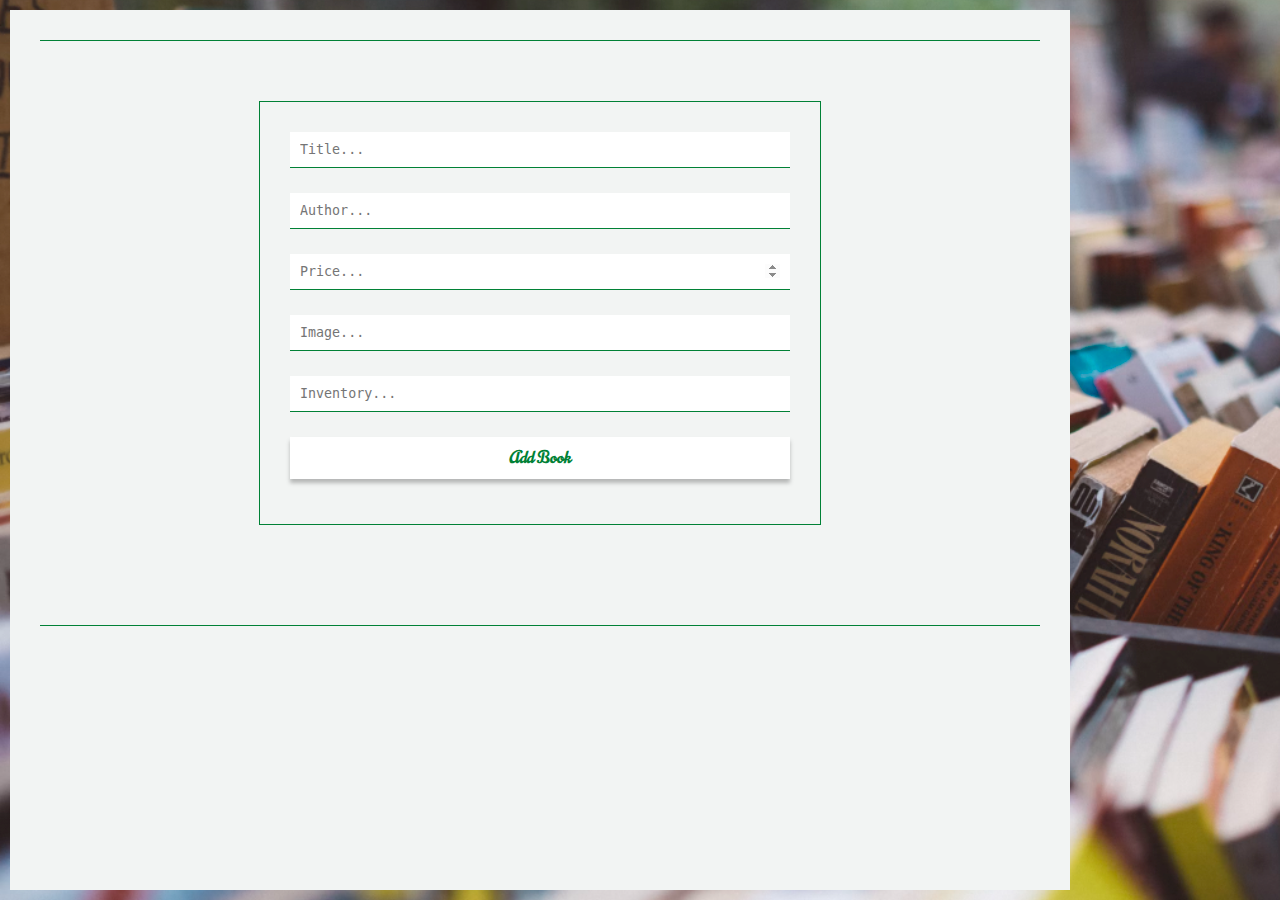
==== index.html @ 73afed51 "added style link to html" ====
<html lang="en">
  <head>
    <meta charset="UTF-8" />
    <meta http-equiv="X-UA-Compatible" content="IE=edge" />
    <meta name="viewport" content="width=device-width, initial-scale=1.0" />
   
    <link rel="preconnect" href="https://fonts.googleapis.com">
    <link rel="preconnect" href="https://fonts.gstatic.com" crossorigin>
    <link rel="preconnect" href="https://fonts.googleapis.com">
    <link rel="preconnect" href="https://fonts.gstatic.com" crossorigin>
    <link rel="preconnect" href="https://fonts.googleapis.com">
    <link rel="preconnect" href="https://fonts.gstatic.com" crossorigin>
    <link href="https://fonts.googleapis.com/css2?family=Josefin+Slab:ital,wght@0,300;0,400;1,600&family=La+Belle+Aurore&family=Nanum+Myeongjo:wght@400;700&family=Norican&display=swap" rel="stylesheet"> <link rel="stylesheet" href="my-style.css">
    <link rel="stylesheet" href="style.css" />
    <script defer src="src/requests.js"></script>
    <script defer src="src/rendering.js"></script>
    <script defer src="src/events.js"></script>
    <script defer src="src/external_api.js"></script>
    <script defer src="src/index.js"></script>
    

  <title>JS Data Types and Variables</title>
  </head>
  <body>
    <div class="list App light" id="header">
      <header>
        <div>
          <h1></h1>
          <div id="banner"></div>
        </div>
      </header>
      <main>
        <div id="form-wrapper">
          <form id="book-form" class="form">
          
            <!-- <label for="title">Title:</label> -->
            <input type="text" id="form-title" name="title" placeholder="Title...">
  
            <!-- <label for="author">Author:</label> -->
            <input type="text" id="form-author" name="author" placeholder="Author...">
          
            <!-- <label for="price">Price:</label> -->
            <input type="number" id="form-price" name="price" placeholder="Price...">
          
            <!-- <label for="imageUrl">Image url:</label> -->
            <input type="text" id="form-imageUrl" name="imageUrl" placeholder="Image...">
          
            <!-- <label for="inventory">Inventory:</label> -->
            <input type="text" id="inventory" name="inventory" placeholder="Inventory...">
              
            <input type="submit" value="Add Book"/>
          </form>
      </div>
        <div class="list">
          <ul id="book-list" class="cards">
          </ul>
        </div>
        
      </main>
      <footer>
        <div></div>
        <div></div>
        <div></div>
      </footer>
    </div>
  </body>
  
</html>
---- my-style.css ----
:root {
    --green: rgb(1, 129, 54);
    --black: rgb(33, 41, 34);
    --maroon: rgb(73, 53, 57);
    --white: rgb(242, 244, 243);
    --serif-font: 'Nanum Myeongjo', serif;
    --deco-font: 'Josefin Slab', serif;
    --script-font: 'Norican', cursive;
    --box-raised: rgba(0, 0, 0, 0.25) 0px 4px 4px 0px;
    --box-pressed: rgba(0, 0, 0, 0.25) 0px 2px 1px 0px;
}

html {
    background-image: url('/assets/books.png')
}
body {
    max-width: 1000px;
    margin: 10px;
    padding: 30px;
    font-family: var(--serif-font);
    background-color: var(--white);
    color: var(--green);
    font-weight:900;
}

button {
    background-color: white;
    border: none;
    font-family: var(--serif-font);
    transition: all .2s;
    color: var(--green);
    border: solid 1px var(--green);
    padding: 4px 10px;

}
button:hover {
    cursor:pointer;
    background-color: var(--green);
    color: var(--white);
    transition: all .1s;
}

input:focus-visible {
    outline-color: var(--green);
}
h1 {
    font-style: italic;
    font-family: var(--script-font);
    border-bottom: solid 1px var(--green);
}

.list {
    max-width: 1000px;
}

#form-wrapper {
    margin: 0 auto;
   
}


#book-form {
    max-width: 500px;
    min-width: 400px;
    display: grid;
    grid-template-columns: 1fr;
    gap: 10px;
    border: solid 1px var(--green);
    padding: 30px;
    margin: 60px auto;
}

#book-form input[type="submit"]{
    padding: 10px;
    /* grid-column-start: 1;
    grid-column-end: 3; */
    font-family: var(--script-font);
    font-weight: bold;
    /* border: solid 1px var(--green); */
    border: none;
    font-size: 16px;
    color: var(--green);
    background-color: white;
    box-shadow: var(--box-raised);
}
#book-form input[type="submit"]:hover {
    /* background-color: var(--green);
    color: var(--white); */
    box-shadow: var(--box-pressed);
    transform: translateY(4px);
    transition: all .1s;
}

#book-form input {
    margin-bottom: 15px;
    background-color: white;
    padding: 10px;
    color: var(--green);
    border: none;
    border-bottom: solid 1px var(--green);
    font-family: monospace;
}

#book-list {
    display: grid;
    grid-template-columns: 1fr 1fr 1fr;
    gap: 20px;
    max-width: 800px;
    margin: 0 auto;
    justify-content: space-evenly;
}

ul {
    list-style: none;
}
.list-li {
    display: flex;
    flex-direction: column;
    max-width: 300px;
    margin: 0 auto;
}

.card {
    /* border: solid 1px var(--maroon); */
    border-radius: 23px;
    padding: 5% 5% 5%;
    background-color: white;
    box-shadow: rgba(0, 0, 0, 0.25) 0px 4px 4px 0px;
}

.card:hover {
    transform: translateY(4px);
    transition: all .1s;
    box-shadow: rgba(0, 0, 0, 0.25) 0px 2px 1px 0px
}

.card img {
    width: 100%;
    margin-bottom: 20px;
    height: 60%;
}
.card h3 {
    height: 45px;
    font-family: var(--deco-font);
    color: var(--green);
}
.card p {
    color: var(--green);
    font-family: var(--serif-font);
    font-size: 12px;
}
.card button {
    float: right;
    
}
.card input {
    border: solid 1px var(--green);
    font-family: var(--serif-font);
    color: var(--green);
    width: 100px;
    padding: 4px 10px;
    border-radius: 10px;
}

footer {
    border-top: solid 1px var(--green);
    padding-top: 30px;
    margin-top: 40px;
    font-family: var(--script-font);
    font-size: 14px;
}
input[type=number]::-webkit-inner-spin-button, 
input[type=number]::-webkit-outer-spin-button {  
    background-color: white;
    color: var(--green);

   opacity: 1;

}
---- style.css ----
:root {
    --green: rgb(1, 129, 54);
    --black: rgb(33, 41, 34);
    --maroon: rgb(73, 53, 57);
    --white: rgb(242, 244, 243);
    --serif-font: 'Nanum Myeongjo', serif;
    --deco-font: 'Josefin Slab', serif;
    --script-font: 'Norican', cursive;
    --box-raised: rgba(0, 0, 0, 0.25) 0px 4px 4px 0px;
    --box-pressed: rgba(0, 0, 0, 0.25) 0px 2px 1px 0px;
}

html {
    background-image: url('/assets/books.png')
}
body {
    max-width: 1000px;
    margin: 10px;
    padding: 30px;
    font-family: var(--serif-font);
    background-color: var(--white);
    color: var(--green);
    font-weight:900;
}

button {
    background-color: white;
    border: none;
    font-family: var(--serif-font);
    transition: all .2s;
    color: var(--green);
    border: solid 1px var(--green);
    padding: 4px 10px;

}
button:hover {
    cursor:pointer;
    background-color: var(--green);
    color: var(--white);
    transition: all .1s;
}

input:focus-visible {
    outline-color: var(--green);
}
h1 {
    font-style: italic;
    font-family: var(--script-font);
    border-bottom: solid 1px var(--green);
}

.list {
    max-width: 1000px;
}

#form-wrapper {
    margin: 0 auto;
   
}


#book-form {
    max-width: 500px;
    min-width: 400px;
    display: grid;
    grid-template-columns: 1fr;
    gap: 10px;
    border: solid 1px var(--green);
    padding: 30px;
    margin: 60px auto;
}

#book-form input[type="submit"]{
    padding: 10px;
    /* grid-column-start: 1;
    grid-column-end: 3; */
    font-family: var(--script-font);
    font-weight: bold;
    /* border: solid 1px var(--green); */
    border: none;
    font-size: 16px;
    color: var(--green);
    background-color: white;
    box-shadow: var(--box-raised);
}
#book-form input[type="submit"]:hover {
    /* background-color: var(--green);
    color: var(--white); */
    box-shadow: var(--box-pressed);
    transform: translateY(4px);
    transition: all .1s;
}

#book-form input {
    margin-bottom: 15px;
    background-color: white;
    padding: 10px;
    color: var(--green);
    border: none;
    border-bottom: solid 1px var(--green);
    font-family: monospace;
}

#book-list {
    display: grid;
    grid-template-columns: 1fr 1fr 1fr;
    gap: 20px;
    max-width: 800px;
    margin: 0 auto;
    justify-content: space-evenly;
}

ul {
    list-style: none;
}
.list-li {
    display: flex;
    flex-direction: column;
    max-width: 300px;
    margin: 0 auto;
}

.card {
    /* border: solid 1px var(--maroon); */
    border-radius: 23px;
    padding: 5% 5% 5%;
    background-color: white;
    box-shadow: rgba(0, 0, 0, 0.25) 0px 4px 4px 0px;
}

.card:hover {
    transform: translateY(4px);
    transition: all .1s;
    box-shadow: rgba(0, 0, 0, 0.25) 0px 2px 1px 0px
}

.card img {
    width: 100%;
    margin-bottom: 20px;
    height: 60%;
}
.card h3 {
    height: 45px;
    font-family: var(--deco-font);
    color: var(--green);
}
.card p {
    color: var(--green);
    font-family: var(--serif-font);
    font-size: 12px;
}
.card button {
    float: right;
    
}
.card input {
    border: solid 1px var(--green);
    font-family: var(--serif-font);
    color: var(--green);
    width: 100px;
    padding: 4px 10px;
    border-radius: 10px;
}

footer {
    border-top: solid 1px var(--green);
    padding-top: 30px;
    margin-top: 40px;
    font-family: var(--script-font);
    font-size: 14px;
}
input[type=number]::-webkit-inner-spin-button, 
input[type=number]::-webkit-outer-spin-button {  
    background-color: white;
    color: var(--green);

   opacity: 1;

}
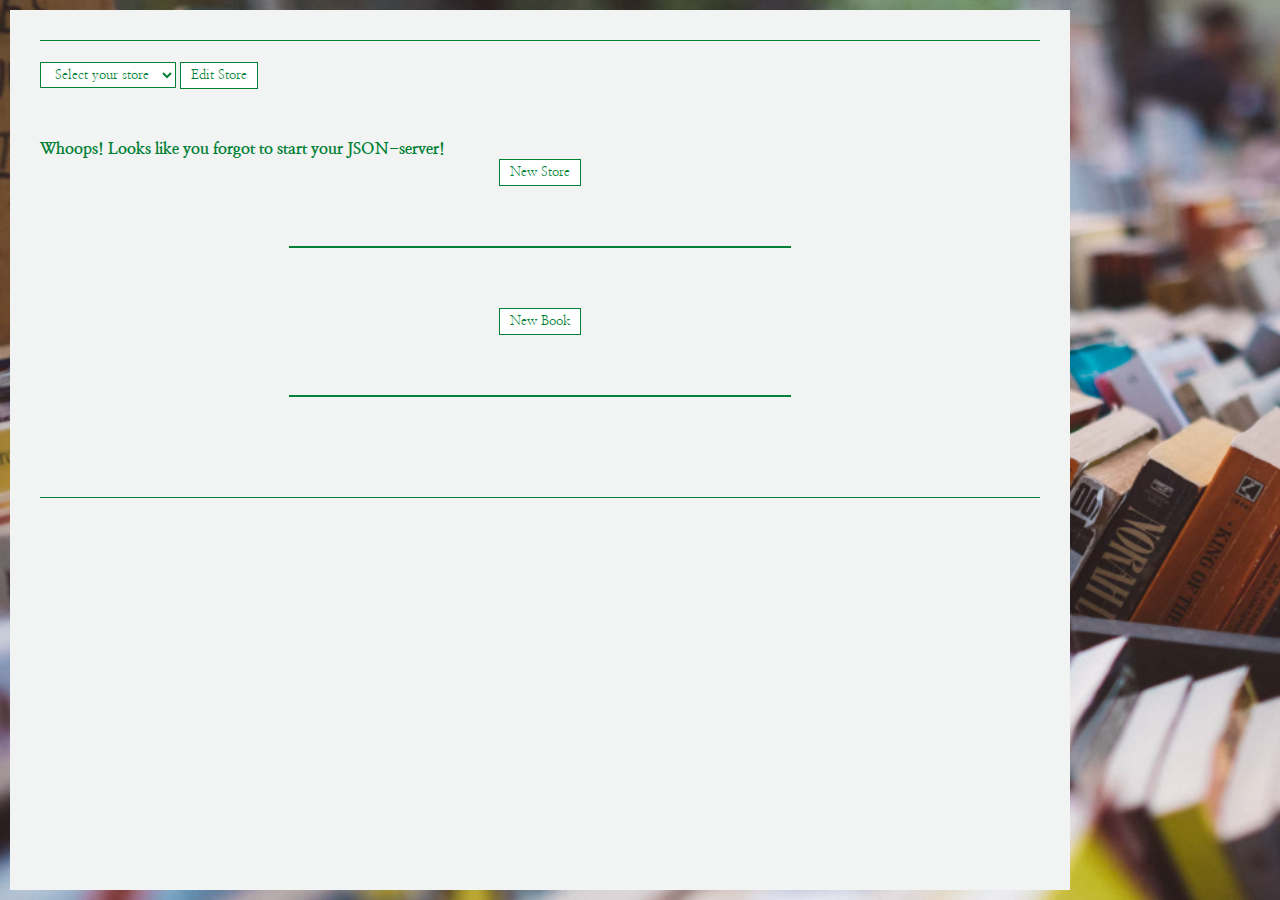
==== commit d62abd09: "complete solution and gitignore" ====
--- a/index.html
+++ b/index.html
@@ -1,68 +1,118 @@
 <html lang="en">
-  <head>
-    <meta charset="UTF-8" />
-    <meta http-equiv="X-UA-Compatible" content="IE=edge" />
-    <meta name="viewport" content="width=device-width, initial-scale=1.0" />
-   
-    <link rel="preconnect" href="https://fonts.googleapis.com">
-    <link rel="preconnect" href="https://fonts.gstatic.com" crossorigin>
-    <link rel="preconnect" href="https://fonts.googleapis.com">
-    <link rel="preconnect" href="https://fonts.gstatic.com" crossorigin>
-    <link rel="preconnect" href="https://fonts.googleapis.com">
-    <link rel="preconnect" href="https://fonts.gstatic.com" crossorigin>
-    <link href="https://fonts.googleapis.com/css2?family=Josefin+Slab:ital,wght@0,300;0,400;1,600&family=La+Belle+Aurore&family=Nanum+Myeongjo:wght@400;700&family=Norican&display=swap" rel="stylesheet"> <link rel="stylesheet" href="my-style.css">
-    <link rel="stylesheet" href="style.css" />
-    <script defer src="src/requests.js"></script>
-    <script defer src="src/rendering.js"></script>
-    <script defer src="src/events.js"></script>
-    <script defer src="src/external_api.js"></script>
-    <script defer src="src/index.js"></script>
-    
+	<head>
+		<meta charset="UTF-8" />
+		<meta http-equiv="X-UA-Compatible" content="IE=edge" />
+		<meta name="viewport" content="width=device-width, initial-scale=1.0" />
+		<!--GOOGLE FONTS-->
+		<link rel="preconnect" href="https://fonts.googleapis.com" />
+		<link rel="preconnect" href="https://fonts.gstatic.com" crossorigin />
+		<link
+			href="https://fonts.googleapis.com/css2?family=Josefin+Slab:ital,wght@0,300;0,400;1,600&family=La+Belle+Aurore&family=Nanum+Myeongjo:wght@400;700&family=Norican&display=swap"
+			rel="stylesheet"
+		/>
+		<link rel="stylesheet" href="my-style.css" />
+		<!--STYLE SHEET-->
+		<link rel="stylesheet" href="style.css" />
+		<!--JAVASCRIPT-->
+		<script defer src="src/render.js"></script>
+		<script defer src="src/request_helpers.js"></script>
+		<script defer src="src/events.js"></script>
+		<script defer src="src/testing.js"></script>
+		<script defer src="src/index.js"></script>
 
-  <title>JS Data Types and Variables</title>
-  </head>
-  <body>
-    <div class="list App light" id="header">
-      <header>
-        <div>
-          <h1></h1>
-          <div id="banner"></div>
-        </div>
-      </header>
-      <main>
-        <div id="form-wrapper">
-          <form id="book-form" class="form">
-          
-            <!-- <label for="title">Title:</label> -->
-            <input type="text" id="form-title" name="title" placeholder="Title...">
-  
-            <!-- <label for="author">Author:</label> -->
-            <input type="text" id="form-author" name="author" placeholder="Author...">
-          
-            <!-- <label for="price">Price:</label> -->
-            <input type="number" id="form-price" name="price" placeholder="Price...">
-          
-            <!-- <label for="imageUrl">Image url:</label> -->
-            <input type="text" id="form-imageUrl" name="imageUrl" placeholder="Image...">
-          
-            <!-- <label for="inventory">Inventory:</label> -->
-            <input type="text" id="inventory" name="inventory" placeholder="Inventory...">
-              
-            <input type="submit" value="Add Book"/>
-          </form>
-      </div>
-        <div class="list">
-          <ul id="book-list" class="cards">
-          </ul>
-        </div>
-        
-      </main>
-      <footer>
-        <div></div>
-        <div></div>
-        <div></div>
-      </footer>
-    </div>
-  </body>
-  
+		<title>JS DOM Events</title>
+	</head>
+	<body class="">
+		<div class="list App light" id="header">
+      
+			<header>
+				<h1 id="store-name"></h1>
+				<select id="store-selector">
+					<option value="" disabled selected>Select your store</option>
+				</select>
+        <button id="edit-store">Edit Store</button>
+				<div id="banner"></div>
+			</header>
+			
+			<main>
+				<div id="form-wrapper">
+					<button id="toggle-store-form" style="margin: 0 auto; display: block">New Store</button>
+					<form id="store-form" class="collapsed">
+						<input
+							type="text"
+							id="form-name"
+							name="name"
+							placeholder="Name..."
+						/>
+						<input
+							type="text"
+							id="form-location"
+							name="location"
+							placeholder="Location..."
+						/>
+						<input
+							type="text"
+							id="form-number"
+							name="number"
+							placeholder="Phone number..."
+						/>
+						<input type="submit" value="Add Store" />
+					</form>
+				</div>
+				<div id="form-wrapper">
+					<button id="toggle-form" style="margin: 0 auto; display: block">New Book</button>
+					<form id="book-form" class="collapsed">
+						<!-- <label for="title">Title:</label> -->
+						<input
+							type="text"
+							id="form-title"
+							name="title"
+							placeholder="Title..."
+						/>
+						<!-- <label for="author">Author:</label> -->
+						<input
+							type="text"
+							id="form-author"
+							name="author"
+							placeholder="Author..."
+						/>
+						<!-- <label for="price">Price:</label> -->
+						<input
+							type="number"
+							step=0.01
+							id="form-price"
+							name="price"
+							placeholder="Price..."
+						/>
+						<!-- <label for="imageUrl">Image url:</label> -->
+						<input
+							type="text"
+							id="form-imageUrl"
+							name="imageUrl"
+							placeholder="Image..."
+						/>
+						<!-- <label for="inventory">Inventory:</label> -->
+						<input
+							type="number"
+							id="inventory"
+							name="inventory"
+							placeholder="Inventory..."
+						/>
+						<input type="submit" value="Add Book" />
+					</form>
+				</div>
+
+				<div class="list">
+					<ul id="book-list"></ul>
+				</div>
+			</main>
+
+			<footer>
+				<div id="store"></div>
+				<div id="number"></div>
+				<div id="address"></div>
+			</footer>
+
+		</div>
+	</body>
 </html>--- a/style.css
+++ b/style.css
@@ -1,179 +1,229 @@
 :root {
-    --green: rgb(1, 129, 54);
-    --black: rgb(33, 41, 34);
-    --maroon: rgb(73, 53, 57);
-    --white: rgb(242, 244, 243);
-    --serif-font: 'Nanum Myeongjo', serif;
-    --deco-font: 'Josefin Slab', serif;
-    --script-font: 'Norican', cursive;
-    --box-raised: rgba(0, 0, 0, 0.25) 0px 4px 4px 0px;
-    --box-pressed: rgba(0, 0, 0, 0.25) 0px 2px 1px 0px;
+  --green: rgb(1, 129, 54);
+  --black: rgb(33, 41, 34);
+  --maroon: rgb(73, 53, 57);
+  --white: rgb(242, 244, 243);
+  --serif-font: 'Nanum Myeongjo', serif;
+  --deco-font: 'Josefin Slab', serif;
+  --script-font: 'Norican', cursive;
+  --box-raised: rgba(0, 0, 0, 0.25) 0px 4px 4px 0px;
+  --box-pressed: rgba(0, 0, 0, 0.25) 0px 2px 1px 0px;
+}
+
+ul {
+  padding-left: 0;
 }
 
 html {
-    background-image: url('/assets/books.png')
+  background-image: url('/assets/books.png')
 }
 body {
-    max-width: 1000px;
-    margin: 10px;
-    padding: 30px;
-    font-family: var(--serif-font);
-    background-color: var(--white);
-    color: var(--green);
-    font-weight:900;
-}
-
-button {
-    background-color: white;
-    border: none;
-    font-family: var(--serif-font);
-    transition: all .2s;
-    color: var(--green);
-    border: solid 1px var(--green);
-    padding: 4px 10px;
+  max-width: 1000px;
+  margin: 10px;
+  padding: 30px;
+  font-family: var(--serif-font);
+  background-color: var(--white);
+  color: var(--green);
+  font-weight:900;
+}
+
+main {
+  margin-top: 50px;
+}
+
+button, select {
+  background-color: white;
+  border: none;
+  font-family: var(--serif-font);
+  transition: all .2s;
+  color: var(--green);
+  border: solid 1px var(--green);
+  padding: 4px 10px;
 
 }
 button:hover {
-    cursor:pointer;
-    background-color: var(--green);
-    color: var(--white);
-    transition: all .1s;
+  cursor:pointer;
+  background-color: var(--green);
+  color: var(--white);
+  transition: all .1s;
 }
 
 input:focus-visible {
-    outline-color: var(--green);
+  outline-color: var(--green);
 }
 h1 {
-    font-style: italic;
-    font-family: var(--script-font);
-    border-bottom: solid 1px var(--green);
+  font-style: italic;
+  font-family: var(--script-font);
+  border-bottom: solid 1px var(--green);
 }
 
 .list {
-    max-width: 1000px;
+  max-width: 1000px;
 }
 
 #form-wrapper {
-    margin: 0 auto;
-   
-}
-
-
-#book-form {
-    max-width: 500px;
-    min-width: 400px;
-    display: grid;
-    grid-template-columns: 1fr;
-    gap: 10px;
-    border: solid 1px var(--green);
-    padding: 30px;
-    margin: 60px auto;
-}
-
-#book-form input[type="submit"]{
-    padding: 10px;
-    /* grid-column-start: 1;
-    grid-column-end: 3; */
-    font-family: var(--script-font);
-    font-weight: bold;
-    /* border: solid 1px var(--green); */
-    border: none;
-    font-size: 16px;
-    color: var(--green);
-    background-color: white;
-    box-shadow: var(--box-raised);
-}
-#book-form input[type="submit"]:hover {
-    /* background-color: var(--green);
-    color: var(--white); */
-    box-shadow: var(--box-pressed);
-    transform: translateY(4px);
-    transition: all .1s;
-}
-
-#book-form input {
-    margin-bottom: 15px;
-    background-color: white;
-    padding: 10px;
-    color: var(--green);
-    border: none;
-    border-bottom: solid 1px var(--green);
-    font-family: monospace;
+  margin: 0 auto;
+ 
+}
+
+
+#book-form, #store-form {
+  max-width: 500px;
+  /* min-width: 400px; */
+  display: grid;
+  grid-template-columns: 1fr;
+  gap: 10px;
+  border: solid 1px var(--green);
+  padding: 30px;
+  margin: 60px auto;
+}
+
+#book-form input[type="submit"], #store-form input[type="submit"]{
+  /* grid-column-start: 1;
+  grid-column-end: 3; */
+  font-family: var(--script-font);
+  font-weight: bold;
+  /* border: solid 1px var(--green); */
+  border: none;
+  font-size: 16px;
+  color: var(--green);
+  background-color: white;
+  box-shadow: var(--box-raised);
+}
+#book-form input[type="submit"]:hover, #store-form input[type="submit"]:hover {
+  /* background-color: var(--green);
+  color: var(--white); */
+  box-shadow: var(--box-pressed);
+  transform: translateY(4px);
+  transition: all .1s;
+}
+
+#book-form input, #store-form input {
+  margin-bottom: 15px;
+  background-color: white;
+  padding: 5px;
+  color: var(--green);
+  border: none;
+  border-bottom: solid 1px var(--green);
+  font-family: monospace;
 }
 
 #book-list {
-    display: grid;
-    grid-template-columns: 1fr 1fr 1fr;
-    gap: 20px;
-    max-width: 800px;
-    margin: 0 auto;
-    justify-content: space-evenly;
+  display: grid;
+  grid-template-columns: 1fr 1fr 1fr;
+  gap: 20px;
+  max-width: 800px;
+  margin: 0 auto;
+  justify-content: space-evenly;
 }
 
 ul {
-    list-style: none;
+  list-style: none;
 }
 .list-li {
-    display: flex;
-    flex-direction: column;
-    max-width: 300px;
-    margin: 0 auto;
+  display: flex;
+  flex-direction: column;
+  max-width: 300px;
+  margin: 0 auto;
+}
+
+/* CSS for loading card on POST */
+.card.loading {
+  opacity: 0.3;
 }
 
 .card {
-    /* border: solid 1px var(--maroon); */
-    border-radius: 23px;
-    padding: 5% 5% 5%;
-    background-color: white;
-    box-shadow: rgba(0, 0, 0, 0.25) 0px 4px 4px 0px;
+  /* border: solid 1px var(--maroon); */
+  border-radius: 23px;
+  padding: 5% 5% 5%;
+  background-color: white;
+  box-shadow: rgba(0, 0, 0, 0.25) 0px 4px 4px 0px;
 }
 
 .card:hover {
-    transform: translateY(4px);
-    transition: all .1s;
-    box-shadow: rgba(0, 0, 0, 0.25) 0px 2px 1px 0px
+  transform: translateY(4px);
+  transition: all .1s;
+  box-shadow: rgba(0, 0, 0, 0.25) 0px 2px 1px 0px
 }
 
 .card img {
-    width: 100%;
-    margin-bottom: 20px;
-    height: 60%;
+  width: 100%;
+  margin-bottom: 20px;
+  height: 60%;
 }
 .card h3 {
-    height: 45px;
-    font-family: var(--deco-font);
-    color: var(--green);
+  height: 45px;
+  font-family: var(--deco-font);
+  color: var(--green);
 }
 .card p {
-    color: var(--green);
-    font-family: var(--serif-font);
-    font-size: 12px;
+  color: var(--green);
+  font-family: var(--serif-font);
+  font-size: 12px;
 }
 .card button {
-    float: right;
-    
+  float: right;
+  
 }
 .card input {
-    border: solid 1px var(--green);
-    font-family: var(--serif-font);
-    color: var(--green);
-    width: 100px;
-    padding: 4px 10px;
-    border-radius: 10px;
+  border: solid 1px var(--green);
+  font-family: var(--serif-font);
+  color: var(--green);
+  width: 100px;
+  padding: 4px 10px;
+  border-radius: 10px;
 }
 
 footer {
-    border-top: solid 1px var(--green);
-    padding-top: 30px;
-    margin-top: 40px;
-    font-family: var(--script-font);
-    font-size: 14px;
+  border-top: solid 1px var(--green);
+  padding-top: 30px;
+  margin-top: 40px;
+  font-family: var(--script-font);
+  font-size: 14px;
 }
 input[type=number]::-webkit-inner-spin-button, 
 input[type=number]::-webkit-outer-spin-button {  
-    background-color: white;
-    color: var(--green);
-
-   opacity: 1;
-
+  background-color: white;
+  color: var(--green);
+
+ opacity: 1;
+
+}
+/* MEDIA TRANSITIONS */
+
+@media only screen and (max-width: 831px){
+#book-list {
+  grid-template-columns: 1fr 1fr;
+}
+}
+
+@media only screen and (max-width: 519px){
+#book-list {
+  grid-template-columns: 1fr;
+}
+}
+
+/* TRANSITION FOR ONCLICK NEW BOOK */
+
+#book-form, #book-form.collapsed, #store-form, #store-form.collapsed {
+  transition: max-height 200ms ease-in-out, height 200ms ease-in-out;
+
+}
+
+#book-form {
+  max-height: 400px;
+  /* height: 400px; */
+}
+
+#store-form {
+max-height: 300px;
+/* height: 250px; */
+}
+/* allows us to animate a collapsed element appearing after a click  */
+#book-form.collapsed, #store-form.collapsed {
+  transition: max-height 200ms ease-in-out, height 200ms ease-in-out;
+  max-height: 0;
+  height: 0;
+  overflow: hidden;
+  padding: 0;
 }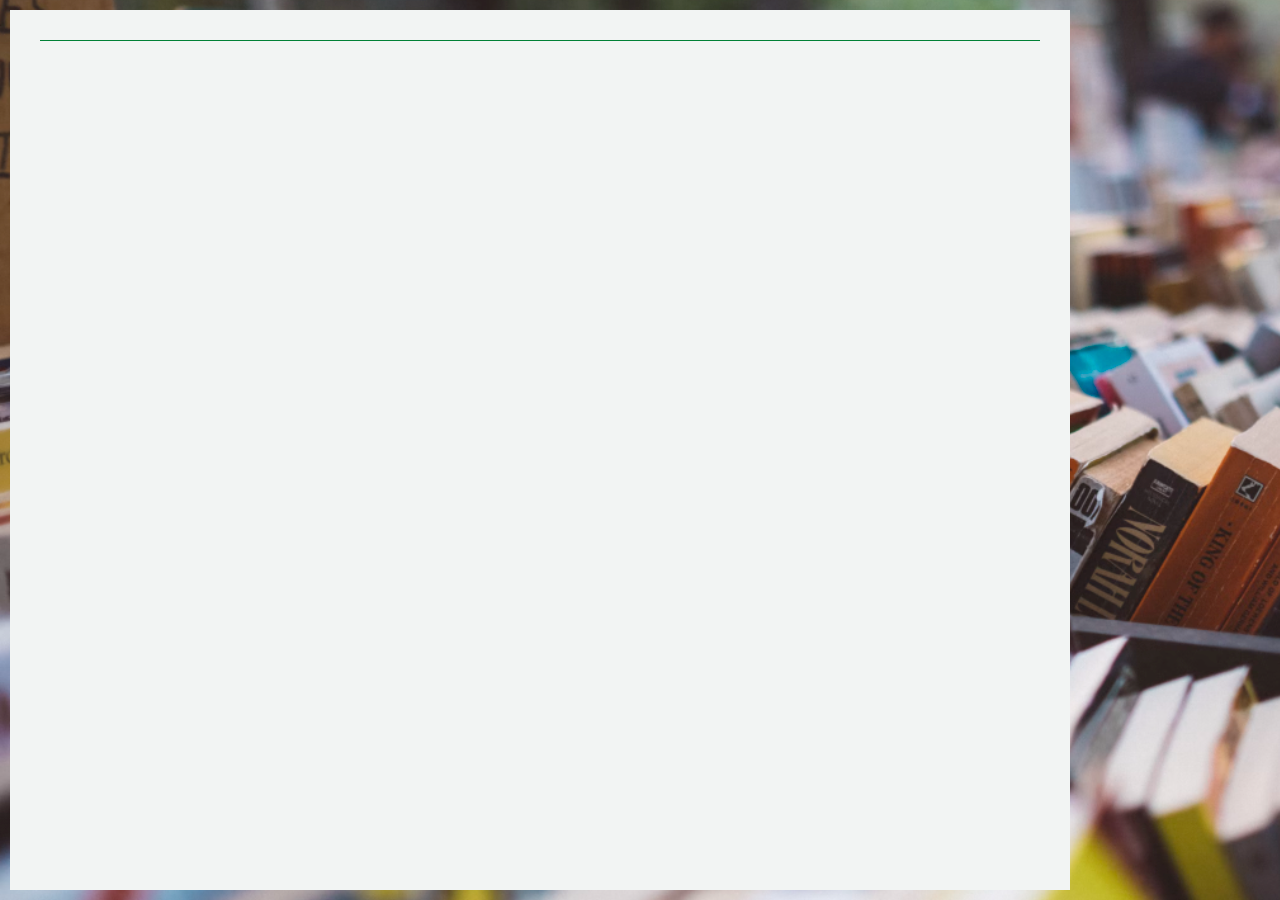
==== commit f15cb011: "demo done" ====
--- a/index.html
+++ b/index.html
@@ -1,118 +1,31 @@
 <html lang="en">
-	<head>
-		<meta charset="UTF-8" />
-		<meta http-equiv="X-UA-Compatible" content="IE=edge" />
-		<meta name="viewport" content="width=device-width, initial-scale=1.0" />
-		<!--GOOGLE FONTS-->
-		<link rel="preconnect" href="https://fonts.googleapis.com" />
-		<link rel="preconnect" href="https://fonts.gstatic.com" crossorigin />
-		<link
-			href="https://fonts.googleapis.com/css2?family=Josefin+Slab:ital,wght@0,300;0,400;1,600&family=La+Belle+Aurore&family=Nanum+Myeongjo:wght@400;700&family=Norican&display=swap"
-			rel="stylesheet"
-		/>
-		<link rel="stylesheet" href="my-style.css" />
-		<!--STYLE SHEET-->
-		<link rel="stylesheet" href="style.css" />
-		<!--JAVASCRIPT-->
-		<script defer src="src/render.js"></script>
-		<script defer src="src/request_helpers.js"></script>
-		<script defer src="src/events.js"></script>
-		<script defer src="src/testing.js"></script>
-		<script defer src="src/index.js"></script>
+  <head>
+    <meta charset="UTF-8" />
+    <meta http-equiv="X-UA-Compatible" content="IE=edge" />
+    <meta name="viewport" content="width=device-width, initial-scale=1.0" />
 
-		<title>JS DOM Events</title>
-	</head>
-	<body class="">
-		<div class="list App light" id="header">
-      
-			<header>
-				<h1 id="store-name"></h1>
-				<select id="store-selector">
-					<option value="" disabled selected>Select your store</option>
-				</select>
-        <button id="edit-store">Edit Store</button>
-				<div id="banner"></div>
-			</header>
-			
-			<main>
-				<div id="form-wrapper">
-					<button id="toggle-store-form" style="margin: 0 auto; display: block">New Store</button>
-					<form id="store-form" class="collapsed">
-						<input
-							type="text"
-							id="form-name"
-							name="name"
-							placeholder="Name..."
-						/>
-						<input
-							type="text"
-							id="form-location"
-							name="location"
-							placeholder="Location..."
-						/>
-						<input
-							type="text"
-							id="form-number"
-							name="number"
-							placeholder="Phone number..."
-						/>
-						<input type="submit" value="Add Store" />
-					</form>
-				</div>
-				<div id="form-wrapper">
-					<button id="toggle-form" style="margin: 0 auto; display: block">New Book</button>
-					<form id="book-form" class="collapsed">
-						<!-- <label for="title">Title:</label> -->
-						<input
-							type="text"
-							id="form-title"
-							name="title"
-							placeholder="Title..."
-						/>
-						<!-- <label for="author">Author:</label> -->
-						<input
-							type="text"
-							id="form-author"
-							name="author"
-							placeholder="Author..."
-						/>
-						<!-- <label for="price">Price:</label> -->
-						<input
-							type="number"
-							step=0.01
-							id="form-price"
-							name="price"
-							placeholder="Price..."
-						/>
-						<!-- <label for="imageUrl">Image url:</label> -->
-						<input
-							type="text"
-							id="form-imageUrl"
-							name="imageUrl"
-							placeholder="Image..."
-						/>
-						<!-- <label for="inventory">Inventory:</label> -->
-						<input
-							type="number"
-							id="inventory"
-							name="inventory"
-							placeholder="Inventory..."
-						/>
-						<input type="submit" value="Add Book" />
-					</form>
-				</div>
 
-				<div class="list">
-					<ul id="book-list"></ul>
-				</div>
-			</main>
 
-			<footer>
-				<div id="store"></div>
-				<div id="number"></div>
-				<div id="address"></div>
-			</footer>
 
-		</div>
-	</body>
-</html>+    
+    <!--GOOGLE FONTS-->
+    <link rel="preconnect" href="https://fonts.googleapis.com">
+    <link rel="preconnect" href="https://fonts.gstatic.com" crossorigin>
+             <link href="https://fonts.googleapis.com/css2?family=Josefin+Slab:ital,wght@0,300;0,400;1,600&family=La+Belle+Aurore&family=Nanum+Myeongjo:wght@400;700&family=Norican&display=swap" rel="stylesheet"> <link rel="stylesheet" href="my-style.css">
+    <!--STYLE SHEET-->
+              <link rel="stylesheet" href="style.css" />
+    <!--JAVASCRIPT-->
+    <script defer src="src/index.js"></script>
+    
+
+  <title>JS Data Types and Variables</title>
+  </head>
+  <body>
+    <div class="list App light" id="header">
+      <header>
+        <div>
+          <h1></h1>
+          <div id="banner"></div>
+        </div>
+      </header>
+</html>
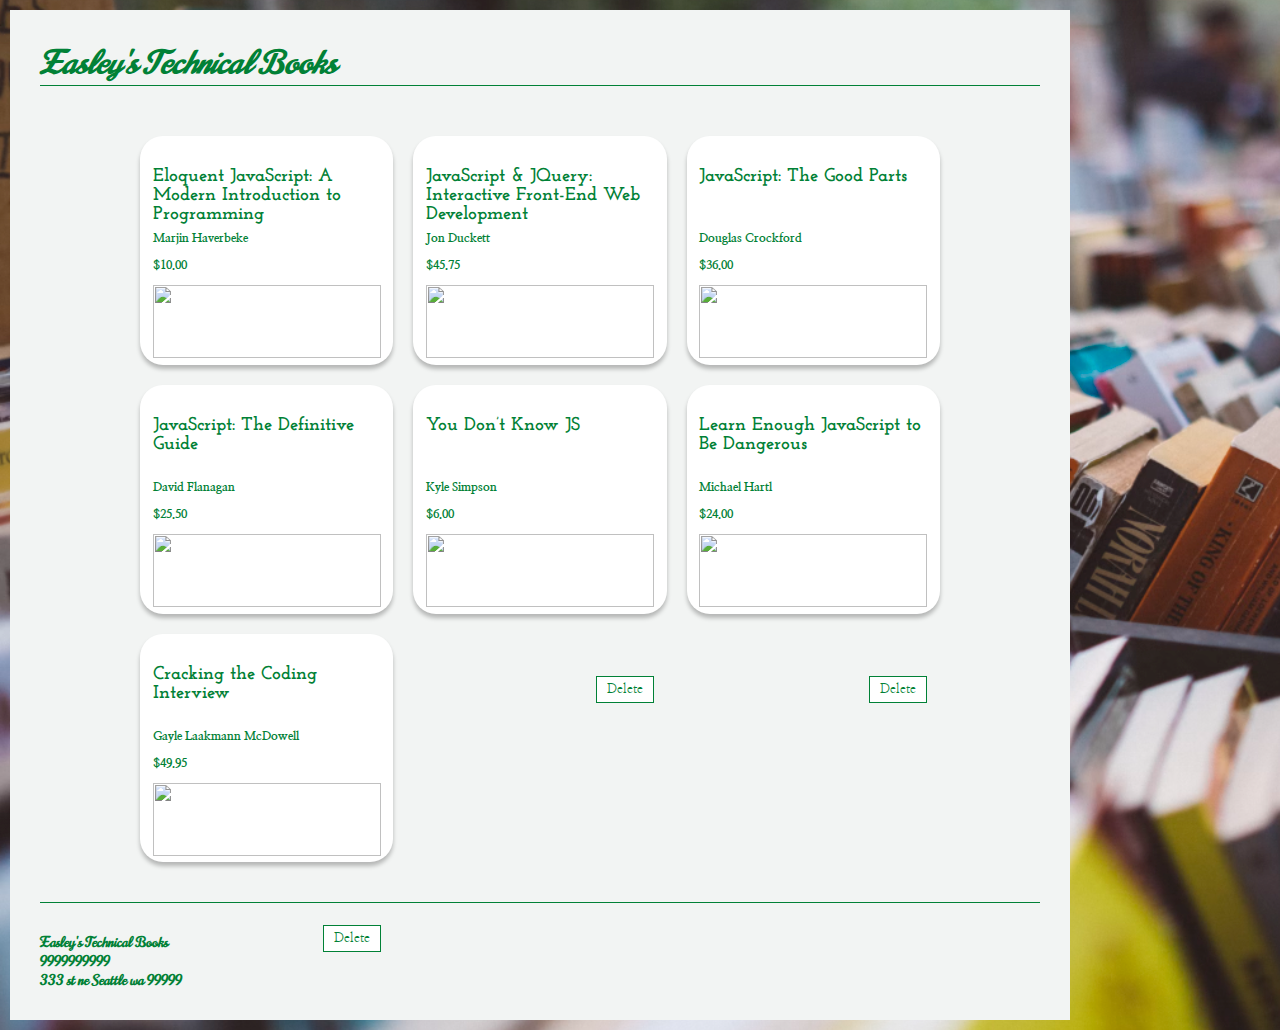
==== commit f5b66966: "demo done" ====
--- a/index.html
+++ b/index.html
@@ -1,31 +1,43 @@
 <html lang="en">
-  <head>
-    <meta charset="UTF-8" />
-    <meta http-equiv="X-UA-Compatible" content="IE=edge" />
-    <meta name="viewport" content="width=device-width, initial-scale=1.0" />
+	<head>
+		<meta charset="UTF-8" />
+		<meta http-equiv="X-UA-Compatible" content="IE=edge" />
+		<meta name="viewport" content="width=device-width, initial-scale=1.0" />
+		<!--GOOGLE FONTS-->
+		<link rel="preconnect" href="https://fonts.googleapis.com" />
+		<link rel="preconnect" href="https://fonts.gstatic.com" crossorigin />
+		<link
+			href="https://fonts.googleapis.com/css2?family=Josefin+Slab:ital,wght@0,300;0,400;1,600&family=La+Belle+Aurore&family=Nanum+Myeongjo:wght@400;700&family=Norican&display=swap"
+			rel="stylesheet"
+		/>
+		<link rel="stylesheet" href="my-style.css" />
+		<!--STYLE SHEET-->
+		<link rel="stylesheet" href="./style.css" />
+		<!--JAVASCRIPT-->
+		<script defer src="src/data.js"></script>
+		<script defer src="src/index.js"></script>
 
 
+		<title>JS DOM Manipulation</title>
+	</head>
+	<body>
+		<div class="list" id="header">
+			<header>
+				<h1 id="store-name"></h1>
+				<div id="banner"></div>
+			</header>
+			<main>
+				<div class="list">
+					<ul id="book-list" class="cards">
 
-
-    
-    <!--GOOGLE FONTS-->
-    <link rel="preconnect" href="https://fonts.googleapis.com">
-    <link rel="preconnect" href="https://fonts.gstatic.com" crossorigin>
-             <link href="https://fonts.googleapis.com/css2?family=Josefin+Slab:ital,wght@0,300;0,400;1,600&family=La+Belle+Aurore&family=Nanum+Myeongjo:wght@400;700&family=Norican&display=swap" rel="stylesheet"> <link rel="stylesheet" href="my-style.css">
-    <!--STYLE SHEET-->
-              <link rel="stylesheet" href="style.css" />
-    <!--JAVASCRIPT-->
-    <script defer src="src/index.js"></script>
-    
-
-  <title>JS Data Types and Variables</title>
-  </head>
-  <body>
-    <div class="list App light" id="header">
-      <header>
-        <div>
-          <h1></h1>
-          <div id="banner"></div>
-        </div>
-      </header>
+					</ul>
+				</div>
+			</main>
+			<footer>
+				<div id="store"></div>
+				<div id="number"></div>
+				<div id="address"></div>
+			</footer>
+		</div>
+	</body>
 </html>
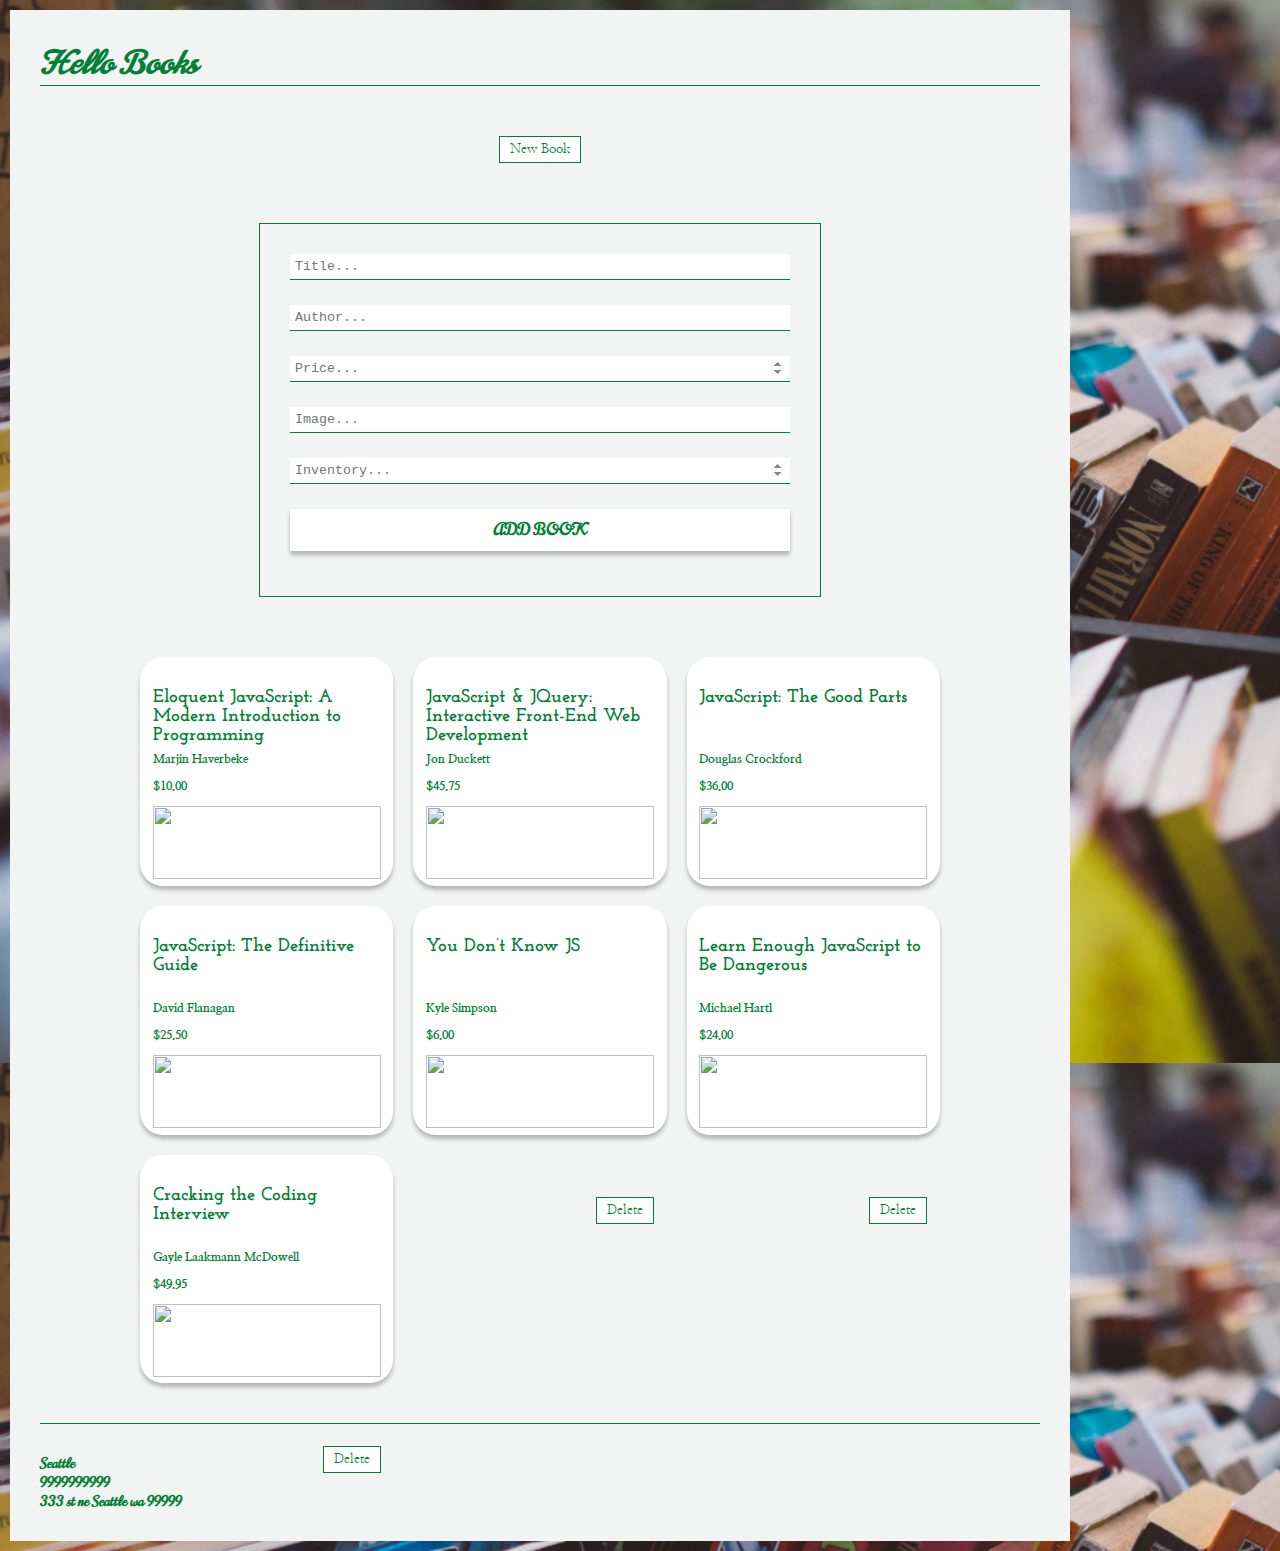
==== commit 96611e14: "deliverable 1 and 2" ====
--- a/index.html
+++ b/index.html
@@ -12,32 +12,77 @@
 		/>
 		<link rel="stylesheet" href="my-style.css" />
 		<!--STYLE SHEET-->
-		<link rel="stylesheet" href="./style.css" />
+		<link rel="stylesheet" href="style.css" />
 		<!--JAVASCRIPT-->
 		<script defer src="src/data.js"></script>
 		<script defer src="src/index.js"></script>
 
-
-		<title>JS DOM Manipulation</title>
+		<title>JS DOM Events</title>
 	</head>
-	<body>
-		<div class="list" id="header">
+	<body class="">
+		<div class="list App light" id="header">
+      
 			<header>
 				<h1 id="store-name"></h1>
 				<div id="banner"></div>
 			</header>
+
 			<main>
+				<div id="form-wrapper">
+					<button id="toggleForm" style="margin: 0 auto; display: block">New Book</button>
+					<form id="book-form" class="">
+						<!-- <label for="title">Title:</label> -->
+						<input
+							type="text"
+							id="form-title"
+							name="title"
+							placeholder="Title..."
+						/>
+						<!-- <label for="author">Author:</label> -->
+						<input
+							type="text"
+							id="form-author"
+							name="author"
+							placeholder="Author..."
+						/>
+						<!-- <label for="price">Price:</label> -->
+						<input
+							type="number"
+							step=0.01
+							id="form-price"
+							name="price"
+							placeholder="Price..."
+						/>
+						<!-- <label for="imageUrl">Image url:</label> -->
+						<input
+							type="text"
+							id="form-imageUrl"
+							name="imageUrl"
+							placeholder="Image..."
+						/>
+						<!-- <label for="inventory">Inventory:</label> -->
+						<input
+							type="number"
+							id="inventory"
+							step=1
+							name="inventory"
+							placeholder="Inventory..."
+						/>
+						<input type="submit" value="ADD BOOK" />
+					</form>
+				</div>
+
 				<div class="list">
-					<ul id="book-list" class="cards">
-
-					</ul>
+					<ul id="book-list"></ul>
 				</div>
 			</main>
+
 			<footer>
 				<div id="store"></div>
 				<div id="number"></div>
 				<div id="address"></div>
 			</footer>
+
 		</div>
 	</body>
 </html>
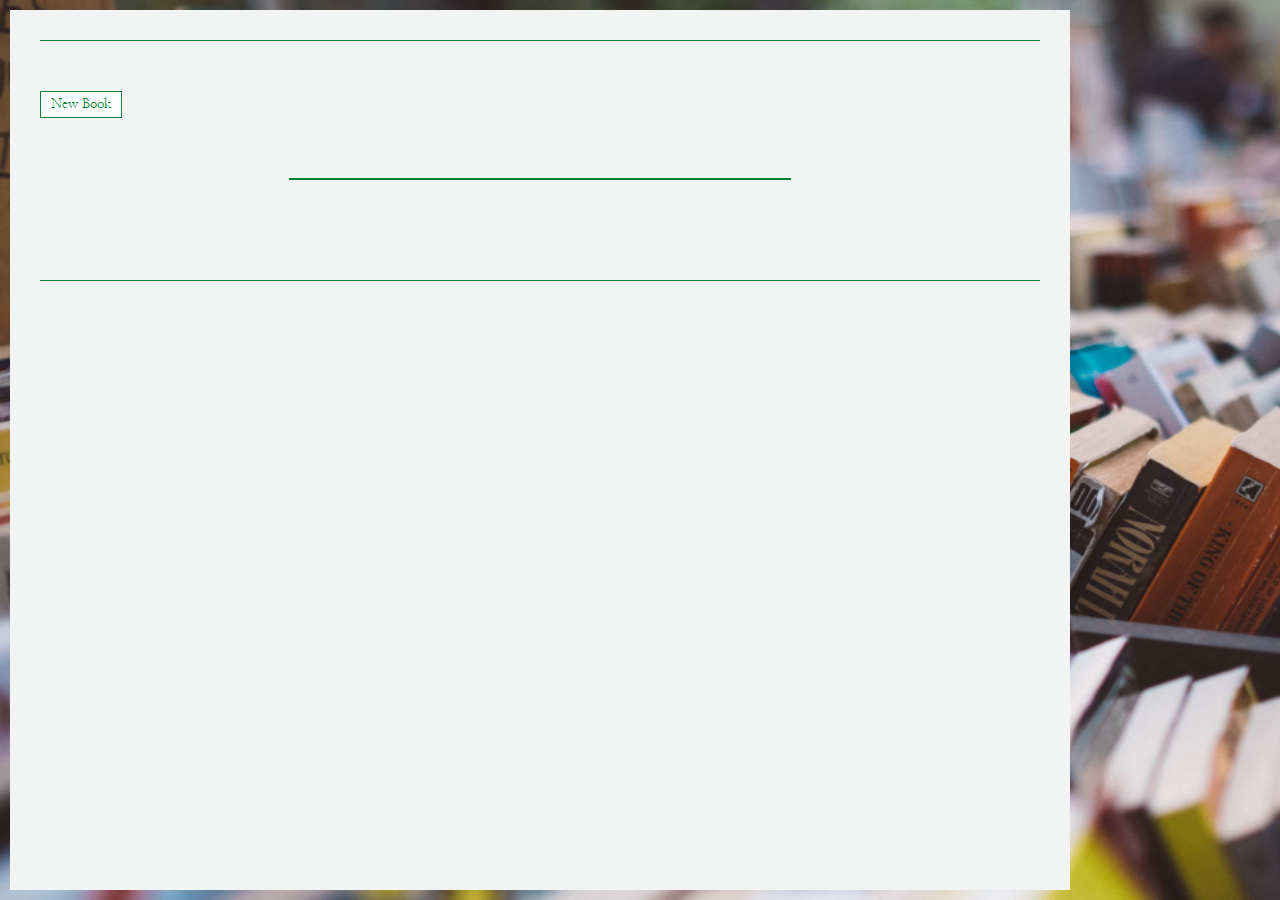
==== commit 59db0c4d: "index.html" ====
--- a/index.html
+++ b/index.html
@@ -1,88 +1,59 @@
 <html lang="en">
-	<head>
-		<meta charset="UTF-8" />
-		<meta http-equiv="X-UA-Compatible" content="IE=edge" />
-		<meta name="viewport" content="width=device-width, initial-scale=1.0" />
-		<!--GOOGLE FONTS-->
-		<link rel="preconnect" href="https://fonts.googleapis.com" />
-		<link rel="preconnect" href="https://fonts.gstatic.com" crossorigin />
-		<link
-			href="https://fonts.googleapis.com/css2?family=Josefin+Slab:ital,wght@0,300;0,400;1,600&family=La+Belle+Aurore&family=Nanum+Myeongjo:wght@400;700&family=Norican&display=swap"
-			rel="stylesheet"
-		/>
-		<link rel="stylesheet" href="my-style.css" />
-		<!--STYLE SHEET-->
-		<link rel="stylesheet" href="style.css" />
-		<!--JAVASCRIPT-->
-		<script defer src="src/data.js"></script>
-		<script defer src="src/index.js"></script>
+  <head>
+    <meta charset="UTF-8" />
+    <meta http-equiv="X-UA-Compatible" content="IE=edge" />
+    <meta name="viewport" content="width=device-width, initial-scale=1.0" />
+   
+    <link rel="preconnect" href="https://fonts.googleapis.com">
+    <link rel="preconnect" href="https://fonts.gstatic.com" crossorigin>
+    <link href="https://fonts.googleapis.com/css2?family=Josefin+Slab:ital,wght@0,300;0,400;1,600&family=La+Belle+Aurore&family=Nanum+Myeongjo:wght@400;700&family=Norican&display=swap" rel="stylesheet"> <link rel="stylesheet" href="my-style.css">
+    <link rel="stylesheet" href="style.css">
+    <!-- <script src="src/data.js"></script> -->
+    <script defer src="src/index.js"></script>
+    
 
-		<title>JS DOM Events</title>
-	</head>
-	<body class="">
-		<div class="list App light" id="header">
-      
-			<header>
-				<h1 id="store-name"></h1>
-				<div id="banner"></div>
-			</header>
-
-			<main>
-				<div id="form-wrapper">
-					<button id="toggleForm" style="margin: 0 auto; display: block">New Book</button>
-					<form id="book-form" class="">
-						<!-- <label for="title">Title:</label> -->
-						<input
-							type="text"
-							id="form-title"
-							name="title"
-							placeholder="Title..."
-						/>
-						<!-- <label for="author">Author:</label> -->
-						<input
-							type="text"
-							id="form-author"
-							name="author"
-							placeholder="Author..."
-						/>
-						<!-- <label for="price">Price:</label> -->
-						<input
-							type="number"
-							step=0.01
-							id="form-price"
-							name="price"
-							placeholder="Price..."
-						/>
-						<!-- <label for="imageUrl">Image url:</label> -->
-						<input
-							type="text"
-							id="form-imageUrl"
-							name="imageUrl"
-							placeholder="Image..."
-						/>
-						<!-- <label for="inventory">Inventory:</label> -->
-						<input
-							type="number"
-							id="inventory"
-							step=1
-							name="inventory"
-							placeholder="Inventory..."
-						/>
-						<input type="submit" value="ADD BOOK" />
-					</form>
-				</div>
-
-				<div class="list">
-					<ul id="book-list"></ul>
-				</div>
-			</main>
-
-			<footer>
-				<div id="store"></div>
-				<div id="number"></div>
-				<div id="address"></div>
-			</footer>
-
-		</div>
-	</body>
-</html>
+    <title>JS Communicating with the Server</title>
+  </head>
+  <body>
+    <div class="list" id="header">
+      <header>
+          <h1 id="store-name"></h1>
+          <div id="banner"></div>
+      </header>
+      <main>
+        <div id="form-wrapper">
+          <button id="toggleForm">New Book</button>
+          <form id="book-form" class="collapsed">
+          
+            <!-- <label for="title">Title:</label> -->
+            <input type="text" id="form-title" name="title" placeholder="Title...">
+  
+            <!-- <label for="author">Author:</label> -->
+            <input type="text" id="form-author" name="author" placeholder="Author...">
+          
+            <!-- <label for="price">Price:</label> -->
+            <input type="number" id="form-price" name="price" placeholder="Price...">
+          
+            <!-- <label for="imageUrl">Image url:</label> -->
+            <input type="text" id="form-imageUrl" name="imageUrl" placeholder="Image...">
+          
+            <!-- <label for="inventory">Inventory:</label> -->
+            <input type="text" id="inventory" name="inventory" placeholder="Inventory...">
+              
+            <input type="submit" value="ADD BOOK"/>
+          </form>
+        </div>
+        <div class="list">
+          <ul id="book-list" class="cards">
+          </ul>
+        </div>
+      </main>
+      <footer>
+        <div id="store"></div>
+        <div id="number"></div>
+        <div id="address"></div>
+      </footer>
+    </div>
+  </body>
+  
+</html>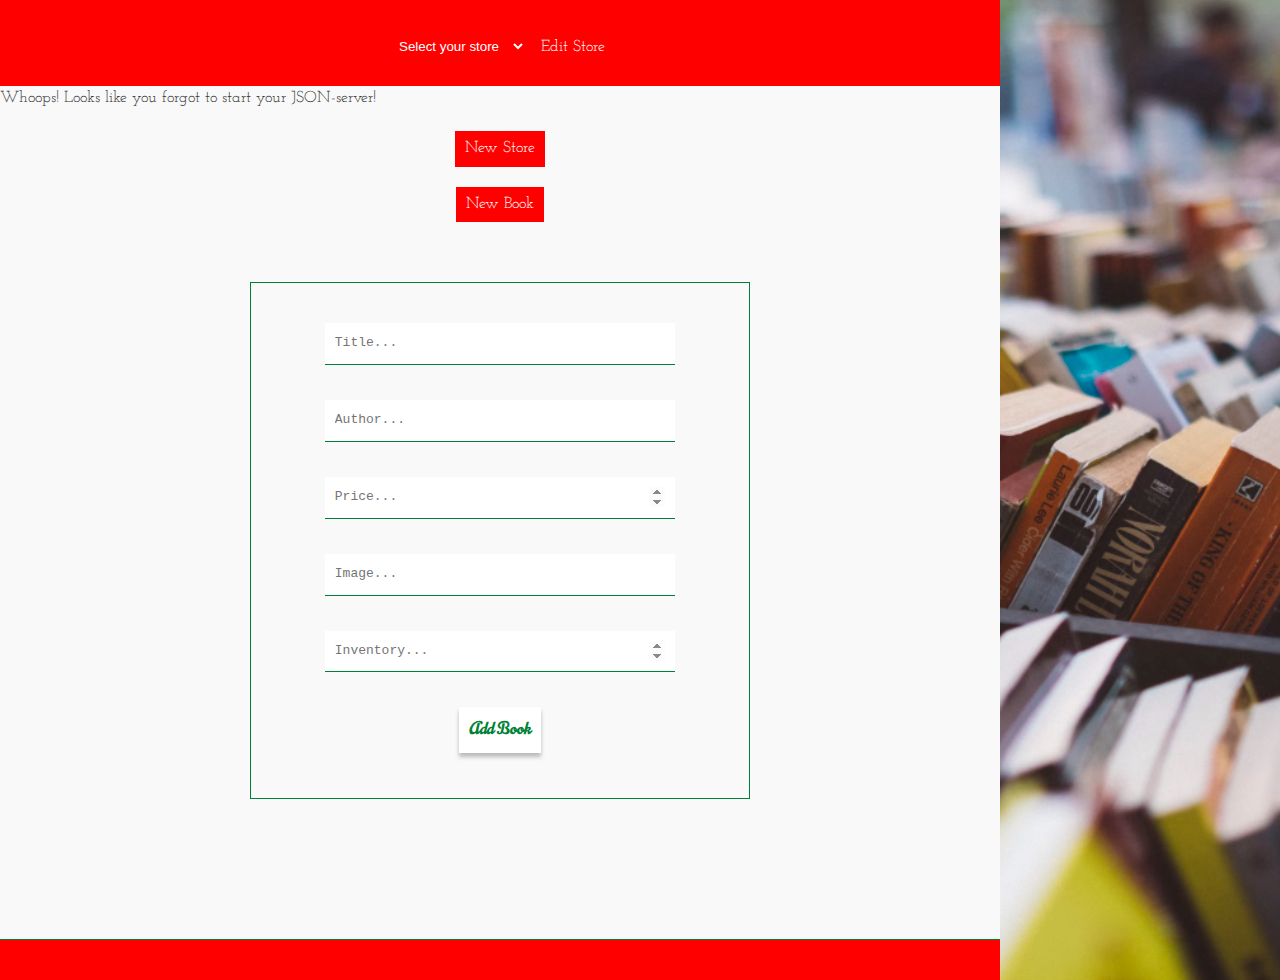
==== commit 1b673208: "demo done" ====
--- a/index.html
+++ b/index.html
@@ -1,59 +1,118 @@
 <html lang="en">
-  <head>
-    <meta charset="UTF-8" />
-    <meta http-equiv="X-UA-Compatible" content="IE=edge" />
-    <meta name="viewport" content="width=device-width, initial-scale=1.0" />
-   
-    <link rel="preconnect" href="https://fonts.googleapis.com">
-    <link rel="preconnect" href="https://fonts.gstatic.com" crossorigin>
-    <link href="https://fonts.googleapis.com/css2?family=Josefin+Slab:ital,wght@0,300;0,400;1,600&family=La+Belle+Aurore&family=Nanum+Myeongjo:wght@400;700&family=Norican&display=swap" rel="stylesheet"> <link rel="stylesheet" href="my-style.css">
-    <link rel="stylesheet" href="style.css">
-    <!-- <script src="src/data.js"></script> -->
-    <script defer src="src/index.js"></script>
-    
+	<head>
+		<meta charset="UTF-8" />
+		<meta http-equiv="X-UA-Compatible" content="IE=edge" />
+		<meta name="viewport" content="width=device-width, initial-scale=1.0" />
+		<!--GOOGLE FONTS-->
+		<link rel="preconnect" href="https://fonts.googleapis.com" />
+		<link rel="preconnect" href="https://fonts.gstatic.com" crossorigin />
+		<link
+			href="https://fonts.googleapis.com/css2?family=Josefin+Slab:ital,wght@0,300;0,400;1,600&family=La+Belle+Aurore&family=Nanum+Myeongjo:wght@400;700&family=Norican&display=swap"
+			rel="stylesheet"
+		/>
+		<link rel="stylesheet" href="my-style.css" />
+		<!--STYLE SHEET-->
+		<link rel="stylesheet" href="chatgpt_style.css" />
+		<!--JAVASCRIPT-->
+		<script defer src="src/render.js"></script>
+		<script defer src="src/request_helpers.js"></script>
+		<script defer src="src/events.js"></script>
+		<script defer src="src/testing.js"></script>
+		<script defer src="src/index.js"></script>
 
-    <title>JS Communicating with the Server</title>
-  </head>
-  <body>
-    <div class="list" id="header">
-      <header>
-          <h1 id="store-name"></h1>
-          <div id="banner"></div>
-      </header>
-      <main>
-        <div id="form-wrapper">
-          <button id="toggleForm">New Book</button>
-          <form id="book-form" class="collapsed">
-          
-            <!-- <label for="title">Title:</label> -->
-            <input type="text" id="form-title" name="title" placeholder="Title...">
-  
-            <!-- <label for="author">Author:</label> -->
-            <input type="text" id="form-author" name="author" placeholder="Author...">
-          
-            <!-- <label for="price">Price:</label> -->
-            <input type="number" id="form-price" name="price" placeholder="Price...">
-          
-            <!-- <label for="imageUrl">Image url:</label> -->
-            <input type="text" id="form-imageUrl" name="imageUrl" placeholder="Image...">
-          
-            <!-- <label for="inventory">Inventory:</label> -->
-            <input type="text" id="inventory" name="inventory" placeholder="Inventory...">
-              
-            <input type="submit" value="ADD BOOK"/>
-          </form>
-        </div>
-        <div class="list">
-          <ul id="book-list" class="cards">
-          </ul>
-        </div>
-      </main>
-      <footer>
-        <div id="store"></div>
-        <div id="number"></div>
-        <div id="address"></div>
-      </footer>
-    </div>
-  </body>
-  
+		<title>JS DOM Events</title>
+	</head>
+	<body class="">
+		<div class="list App light" id="header">
+      
+			<header>
+				<h1 id="store-name"></h1>
+				<select id="store-selector">
+					<option value="" disabled selected>Select your store</option>
+				</select>
+        <button id="edit-store">Edit Store</button>
+				<div id="banner"></div>
+			</header>
+			
+			<main>
+				<div id="form-wrapper">
+					<button id="toggle-store-form" style="margin: 0 auto; display: block">New Store</button>
+					<form id="store-form" class="collapsed">
+						<input
+							type="text"
+							id="form-name"
+							name="name"
+							placeholder="Name..."
+						/>
+						<input
+							type="text"
+							id="form-location"
+							name="location"
+							placeholder="Location..."
+						/>
+						<input
+							type="text"
+							id="form-number"
+							name="number"
+							placeholder="Phone number..."
+						/>
+						<input type="submit" value="Add Store" />
+					</form>
+				</div>
+				<div id="form-wrapper">
+					<button id="toggle-form" style="margin: 0 auto; display: block">New Book</button>
+					<form id="book-form" class="collapsed">
+						<!-- <label for="title">Title:</label> -->
+						<input
+							type="text"
+							id="form-title"
+							name="title"
+							placeholder="Title..."
+						/>
+						<!-- <label for="author">Author:</label> -->
+						<input
+							type="text"
+							id="form-author"
+							name="author"
+							placeholder="Author..."
+						/>
+						<!-- <label for="price">Price:</label> -->
+						<input
+							type="number"
+							step=0.01
+							id="form-price"
+							name="price"
+							placeholder="Price..."
+						/>
+						<!-- <label for="imageUrl">Image url:</label> -->
+						<input
+							type="text"
+							id="form-imageUrl"
+							name="imageUrl"
+							placeholder="Image..."
+						/>
+						<!-- <label for="inventory">Inventory:</label> -->
+						<input
+							type="number"
+							id="inventory"
+							name="inventory"
+							placeholder="Inventory..."
+						/>
+						<input type="submit" value="Add Book" />
+					</form>
+				</div>
+
+				<div class="list">
+					<ul id="book-list"></ul>
+				</div>
+			</main>
+
+			<footer>
+				<div id="store"></div>
+				<div id="number"></div>
+				<div id="address"></div>
+			</footer>
+
+		</div>
+	</body>
 </html>--- a/chatgpt_style.css
+++ b/chatgpt_style.css
@@ -0,0 +1,145 @@
+/* Reset some default styles */
+body,
+h1,
+h2,
+h3,
+p,
+ul,
+li,
+button,
+form,
+input {
+  margin: 0;
+  padding: 0;
+  border: 0;
+  font-size: 100%;
+  font: inherit;
+  vertical-align: baseline;
+  box-sizing: border-box;
+}
+
+/* Global Styles */
+body {
+  font-family: 'Josefin Slab', serif;
+  line-height: 1.6;
+  background-color: #f9f9f9;
+  color: #333;
+}
+
+.container {
+  max-width: 1200px;
+  margin: 0 auto;
+  padding: 20px;
+}
+
+/* Header Styles */
+header {
+  background-color: #ff0000;
+  color: #fff;
+  text-align: center;
+  padding: 20px;
+}
+
+#store-name {
+  font-family: 'La Belle Aurore', cursive;
+  font-size: 2.5rem;
+}
+
+#store-selector,
+#edit-store {
+  margin-top: 10px;
+  padding: 5px 10px;
+  border: none;
+  background-color: #ff0000;
+  color: #fff;
+  cursor: pointer;
+}
+
+/* Form Styles */
+#form-wrapper {
+  text-align: center;
+  margin-top: 20px;
+}
+
+#toggle-store-form,
+#toggle-form {
+  display: block;
+  margin: 0 auto;
+  padding: 5px 10px;
+  background-color: #ff0000;
+  color: #fff;
+  cursor: pointer;
+}
+
+form.collapsed {
+  display: none;
+}
+
+form {
+  margin-top: 10px;
+  text-align: center;
+}
+
+input[type='text'],
+input[type='number'] {
+  display: block;
+  margin: 10px auto;
+  padding: 5px;
+  width: 80%;
+}
+
+input[type='submit'] {
+  display: block;
+  margin: 10px auto;
+  padding: 5px 10px;
+  background-color: #ff0000;
+  color: #fff;
+  border: none;
+  cursor: pointer;
+}
+
+/* Book List Styles */
+#book-list {
+  list-style: none;
+  padding: 20px;
+}
+
+#book-list li {
+  background-color: #fff;
+  border: 1px solid #ddd;
+  margin-bottom: 10px;
+  padding: 10px;
+  display: flex;
+  align-items: center;
+}
+
+.book-image {
+  max-width: 100px;
+  margin-right: 20px;
+}
+
+/* Footer Styles */
+footer {
+  text-align: center;
+  padding: 20px;
+  background-color: #ff0000;
+  color: #fff;
+}
+
+/* Media Queries */
+@media (max-width: 768px) {
+  header,
+  footer {
+    padding: 10px;
+  }
+
+  #store-selector,
+  #edit-store,
+  #toggle-store-form,
+  #toggle-form,
+  input[type='text'],
+  input[type='number'],
+  input[type='submit'] {
+    width: 100%;
+  }
+}
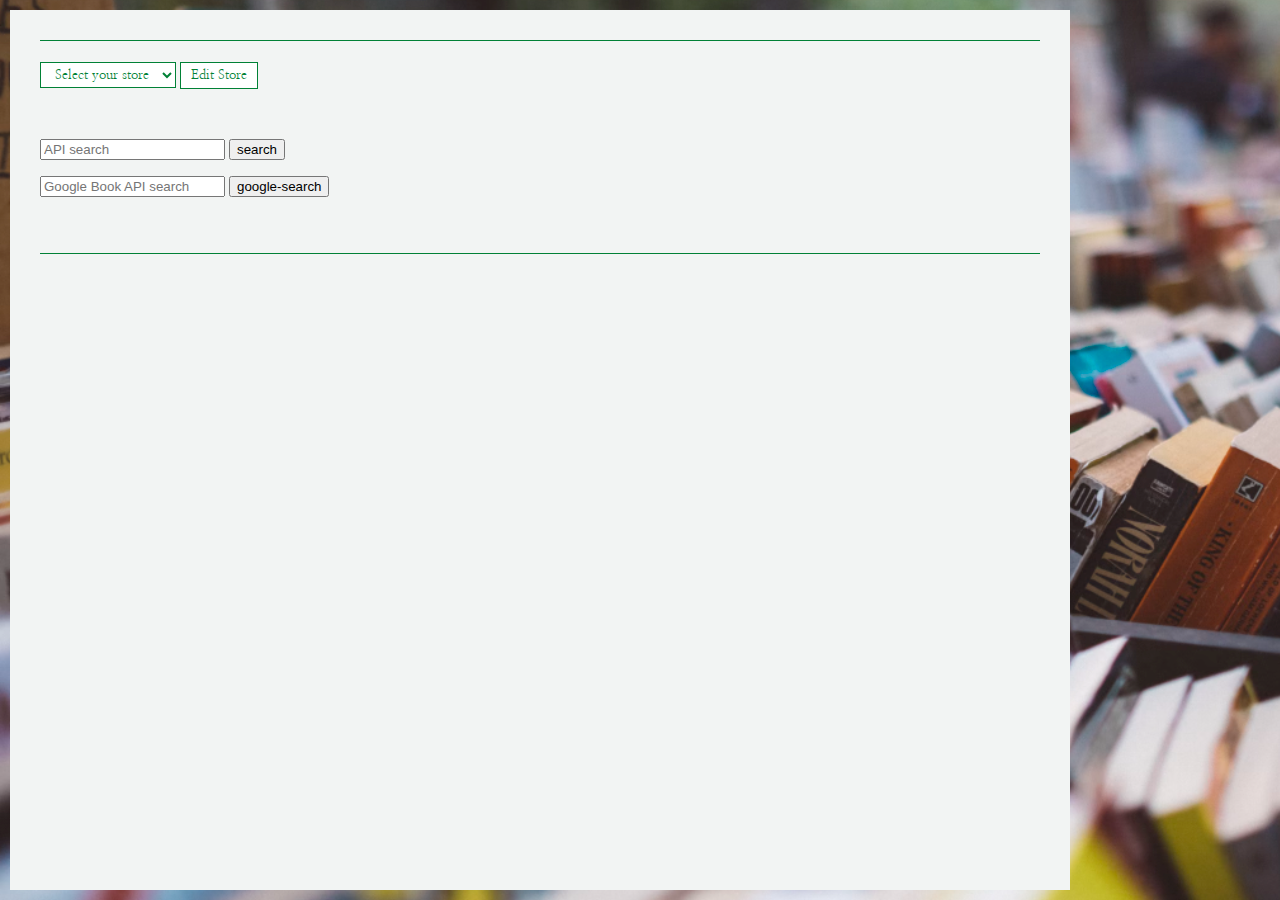
==== commit 1328304e: "commit gitignore" ====
--- a/index.html
+++ b/index.html
@@ -12,96 +12,46 @@
 		/>
 		<link rel="stylesheet" href="my-style.css" />
 		<!--STYLE SHEET-->
-		<link rel="stylesheet" href="chatgpt_style.css" />
+		<link rel="stylesheet" href="style.css" />
 		<!--JAVASCRIPT-->
 		<script defer src="src/render.js"></script>
-		<script defer src="src/request_helpers.js"></script>
-		<script defer src="src/events.js"></script>
-		<script defer src="src/testing.js"></script>
+		<script src="src/request_helpers.js"></script>
+		<script defer src="src/keys.js"></script>
+		<script defer src="src/original_index.js"></script>
 		<script defer src="src/index.js"></script>
 
 		<title>JS DOM Events</title>
 	</head>
 	<body class="">
 		<div class="list App light" id="header">
-      
 			<header>
 				<h1 id="store-name"></h1>
 				<select id="store-selector">
 					<option value="" disabled selected>Select your store</option>
 				</select>
-        <button id="edit-store">Edit Store</button>
+				<button id="edit-store">Edit Store</button>
 				<div id="banner"></div>
 			</header>
-			
+
 			<main>
 				<div id="form-wrapper">
-					<button id="toggle-store-form" style="margin: 0 auto; display: block">New Store</button>
-					<form id="store-form" class="collapsed">
-						<input
-							type="text"
-							id="form-name"
-							name="name"
-							placeholder="Name..."
-						/>
-						<input
-							type="text"
-							id="form-location"
-							name="location"
-							placeholder="Location..."
-						/>
-						<input
-							type="text"
-							id="form-number"
-							name="number"
-							placeholder="Phone number..."
-						/>
-						<input type="submit" value="Add Store" />
+					<form id="search-form">
+						<input type="text" placeholder="API search" name="search" />
+						<input type="submit" value="search" />
 					</form>
+					<div id="results">
+						
+					</div>
 				</div>
-				<div id="form-wrapper">
-					<button id="toggle-form" style="margin: 0 auto; display: block">New Book</button>
-					<form id="book-form" class="collapsed">
-						<!-- <label for="title">Title:</label> -->
-						<input
-							type="text"
-							id="form-title"
-							name="title"
-							placeholder="Title..."
-						/>
-						<!-- <label for="author">Author:</label> -->
-						<input
-							type="text"
-							id="form-author"
-							name="author"
-							placeholder="Author..."
-						/>
-						<!-- <label for="price">Price:</label> -->
-						<input
-							type="number"
-							step=0.01
-							id="form-price"
-							name="price"
-							placeholder="Price..."
-						/>
-						<!-- <label for="imageUrl">Image url:</label> -->
-						<input
-							type="text"
-							id="form-imageUrl"
-							name="imageUrl"
-							placeholder="Image..."
-						/>
-						<!-- <label for="inventory">Inventory:</label> -->
-						<input
-							type="number"
-							id="inventory"
-							name="inventory"
-							placeholder="Inventory..."
-						/>
-						<input type="submit" value="Add Book" />
+				<div id="google-form-wrapper">
+					<form id="google-search-form">
+						<input type="text" placeholder="Google Book API search" name="search" />
+						<input type="submit" value="google-search" />
 					</form>
+					<div id="results">
+						
+					</div>
 				</div>
-
 				<div class="list">
 					<ul id="book-list"></ul>
 				</div>
@@ -112,7 +62,6 @@
 				<div id="number"></div>
 				<div id="address"></div>
 			</footer>
-
 		</div>
 	</body>
-</html>+</html>
--- a/style.css
+++ b/style.css
@@ -0,0 +1,229 @@
+:root {
+  --green: rgb(1, 129, 54);
+  --black: rgb(33, 41, 34);
+  --maroon: rgb(73, 53, 57);
+  --white: rgb(242, 244, 243);
+  --serif-font: 'Nanum Myeongjo', serif;
+  --deco-font: 'Josefin Slab', serif;
+  --script-font: 'Norican', cursive;
+  --box-raised: rgba(0, 0, 0, 0.25) 0px 4px 4px 0px;
+  --box-pressed: rgba(0, 0, 0, 0.25) 0px 2px 1px 0px;
+}
+
+ul {
+  padding-left: 0;
+}
+
+html {
+  background-image: url('/assets/books.png')
+}
+body {
+  max-width: 1000px;
+  margin: 10px;
+  padding: 30px;
+  font-family: var(--serif-font);
+  background-color: var(--white);
+  color: var(--green);
+  font-weight:900;
+}
+
+main {
+  margin-top: 50px;
+}
+
+button, select {
+  background-color: white;
+  border: none;
+  font-family: var(--serif-font);
+  transition: all .2s;
+  color: var(--green);
+  border: solid 1px var(--green);
+  padding: 4px 10px;
+
+}
+button:hover {
+  cursor:pointer;
+  background-color: var(--green);
+  color: var(--white);
+  transition: all .1s;
+}
+
+input:focus-visible {
+  outline-color: var(--green);
+}
+h1 {
+  font-style: italic;
+  font-family: var(--script-font);
+  border-bottom: solid 1px var(--green);
+}
+
+.list {
+  max-width: 1000px;
+}
+
+#form-wrapper {
+  margin: 0 auto;
+ 
+}
+
+
+#book-form, #store-form {
+  max-width: 500px;
+  /* min-width: 400px; */
+  display: grid;
+  grid-template-columns: 1fr;
+  gap: 10px;
+  border: solid 1px var(--green);
+  padding: 30px;
+  margin: 60px auto;
+}
+
+#book-form input[type="submit"], #store-form input[type="submit"]{
+  /* grid-column-start: 1;
+  grid-column-end: 3; */
+  font-family: var(--script-font);
+  font-weight: bold;
+  /* border: solid 1px var(--green); */
+  border: none;
+  font-size: 16px;
+  color: var(--green);
+  background-color: white;
+  box-shadow: var(--box-raised);
+}
+#book-form input[type="submit"]:hover, #store-form input[type="submit"]:hover {
+  /* background-color: var(--green);
+  color: var(--white); */
+  box-shadow: var(--box-pressed);
+  transform: translateY(4px);
+  transition: all .1s;
+}
+
+#book-form input, #store-form input {
+  margin-bottom: 15px;
+  background-color: white;
+  padding: 5px;
+  color: var(--green);
+  border: none;
+  border-bottom: solid 1px var(--green);
+  font-family: monospace;
+}
+
+#book-list {
+  display: grid;
+  grid-template-columns: 1fr 1fr 1fr;
+  gap: 20px;
+  max-width: 800px;
+  margin: 0 auto;
+  justify-content: space-evenly;
+}
+
+ul {
+  list-style: none;
+}
+.list-li {
+  display: flex;
+  flex-direction: column;
+  max-width: 300px;
+  margin: 0 auto;
+}
+
+/* CSS for loading card on POST */
+.card.loading {
+  opacity: 0.3;
+}
+
+.card {
+  /* border: solid 1px var(--maroon); */
+  border-radius: 23px;
+  padding: 5% 5% 5%;
+  background-color: white;
+  box-shadow: rgba(0, 0, 0, 0.25) 0px 4px 4px 0px;
+}
+
+.card:hover {
+  transform: translateY(4px);
+  transition: all .1s;
+  box-shadow: rgba(0, 0, 0, 0.25) 0px 2px 1px 0px
+}
+
+.card img {
+  width: 100%;
+  margin-bottom: 20px;
+  height: 60%;
+}
+.card h3 {
+  height: 45px;
+  font-family: var(--deco-font);
+  color: var(--green);
+}
+.card p {
+  color: var(--green);
+  font-family: var(--serif-font);
+  font-size: 12px;
+}
+.card button {
+  float: right;
+  
+}
+.card input {
+  border: solid 1px var(--green);
+  font-family: var(--serif-font);
+  color: var(--green);
+  width: 100px;
+  padding: 4px 10px;
+  border-radius: 10px;
+}
+
+footer {
+  border-top: solid 1px var(--green);
+  padding-top: 30px;
+  margin-top: 40px;
+  font-family: var(--script-font);
+  font-size: 14px;
+}
+input[type=number]::-webkit-inner-spin-button, 
+input[type=number]::-webkit-outer-spin-button {  
+  background-color: white;
+  color: var(--green);
+
+ opacity: 1;
+
+}
+/* MEDIA TRANSITIONS */
+
+@media only screen and (max-width: 831px){
+#book-list {
+  grid-template-columns: 1fr 1fr;
+}
+}
+
+@media only screen and (max-width: 519px){
+#book-list {
+  grid-template-columns: 1fr;
+}
+}
+
+/* TRANSITION FOR ONCLICK NEW BOOK */
+
+#book-form, #book-form.collapsed, #store-form, #store-form.collapsed {
+  transition: max-height 200ms ease-in-out, height 200ms ease-in-out;
+
+}
+
+#book-form {
+  max-height: 400px;
+  /* height: 400px; */
+}
+
+#store-form {
+max-height: 300px;
+/* height: 250px; */
+}
+/* allows us to animate a collapsed element appearing after a click  */
+#book-form.collapsed, #store-form.collapsed {
+  transition: max-height 200ms ease-in-out, height 200ms ease-in-out;
+  max-height: 0;
+  height: 0;
+  overflow: hidden;
+  padding: 0;
+}